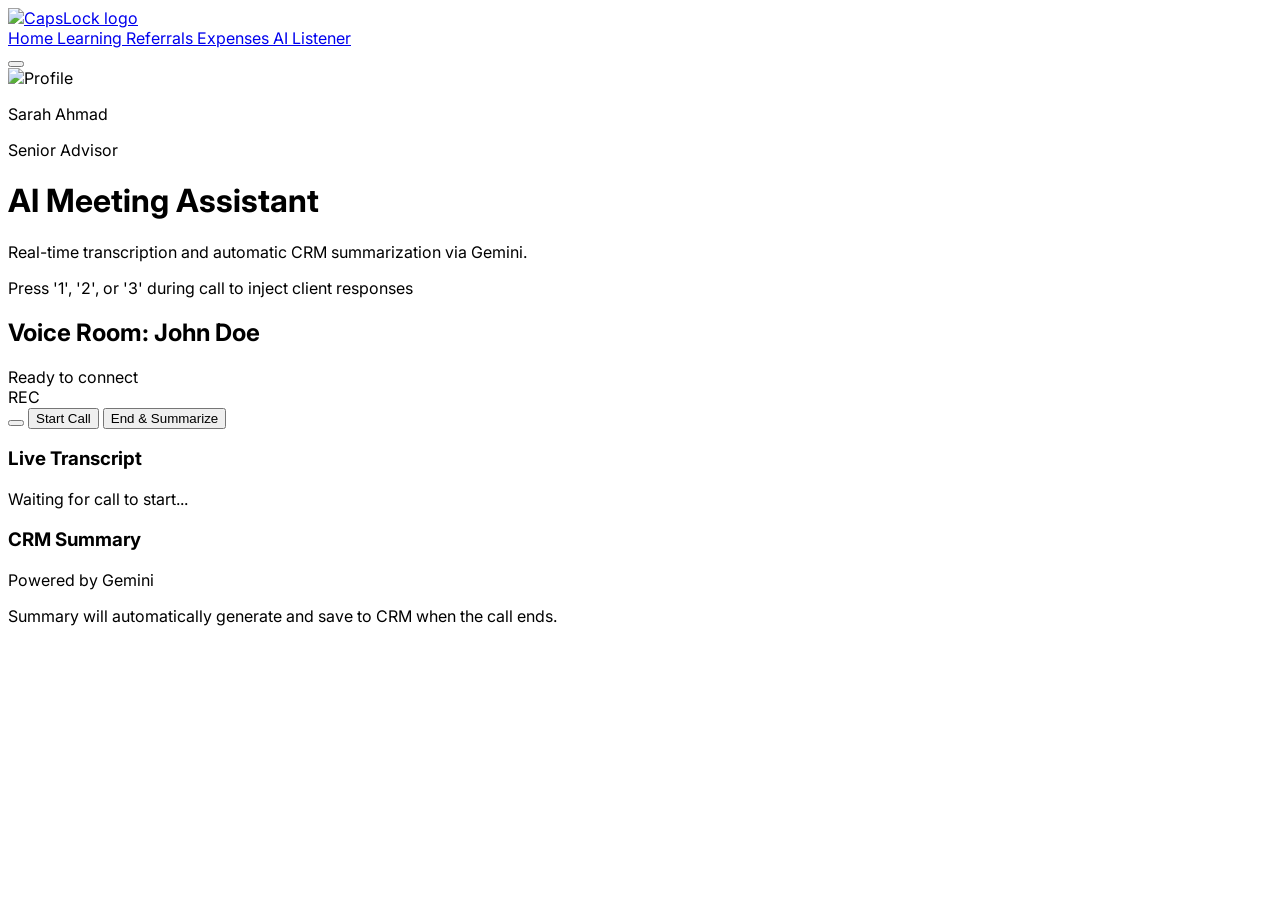
==== pages/ai-listener.html @ 7cb8f977 "added AI Listener, nav bar not working together yet" ====
<!DOCTYPE html>
<html lang="en">
<head>
    <meta charset="UTF-8">
    <meta name="viewport" content="width=device-width, initial-scale=1.0">
    <title>CapsLock — AI Listener</title>
    
    <!-- Load Tailwind CSS -->
    <script src="https://cdn.tailwindcss.com"></script>
    <!-- Load Inter Font -->
    <link href="https://fonts.googleapis.com/css2?family=Inter:wght@300;400;500;600;700;800;900&display=swap" rel="stylesheet">
    <!-- Load Phosphor Icons -->
    <script src="https://unpkg.com/@phosphor-icons/web"></script>
    
    <!-- Link to your external CSS files -->
    <link rel="stylesheet" href="../css/style.css">
    <link rel="stylesheet" href="../css/ai-listener.css">
</head>
<body class="bg-slate-50 text-slate-900 min-h-screen flex flex-col relative overflow-x-hidden">

  <!-- NAVBAR -->
  <nav class="border-b border-slate-200 bg-white/80 backdrop-blur-md sticky top-0 z-40 shadow-sm">
    <div class="max-w-7xl mx-auto px-4 sm:px-6 lg:px-8">
      <div class="relative flex items-center justify-between h-16 gap-3">

        <!-- LEFT: Logo Only -->
        <a href="../index.html" class="flex items-center shrink-0 group z-10">
          <img src="../CapslockLogo.jpeg" alt="CapsLock logo" class="h-10 w-10 object-contain group-hover:scale-105 transition-transform">
        </a>

        <!-- CENTER: Navigation tabs -->
        <div class="hidden md:flex flex-1 justify-center">
          <div class="flex items-center gap-1 bg-slate-100 p-1.5 rounded-xl border border-slate-200/60">
            <a href="../index.html" class="flex items-center gap-2 px-4 py-2 rounded-lg text-sm font-medium text-slate-500 hover:text-slate-900 hover:bg-slate-200/50 transition-colors">
              <i class="ph ph-house text-lg"></i><span>Home</span>
            </a>
            <a href="learning.html" class="flex items-center gap-2 px-4 py-2 rounded-lg text-sm font-medium text-slate-500 hover:text-slate-900 hover:bg-slate-200/50 transition-colors">
              <i class="ph ph-graduation-cap text-lg"></i><span>Learning</span>
            </a>
            <a href="leaderboard.html" class="flex items-center gap-2 px-4 py-2 rounded-lg text-sm font-medium text-slate-500 hover:text-slate-900 hover:bg-slate-200/50 transition-colors">
              <i class="ph ph-users-three text-lg"></i><span>Referrals</span>
            </a>
            <a href="expenses.html" class="flex items-center gap-2 px-4 py-2 rounded-lg text-sm font-medium text-slate-500 hover:text-slate-900 hover:bg-slate-200/50 transition-colors">
              <i class="ph ph-receipt text-lg"></i><span>Expenses</span>
            </a>
            <!-- Active State Tab -->
            <a href="ai-listener.html" class="flex items-center gap-2 px-4 py-2 rounded-lg text-sm font-medium bg-blue-600 text-white shadow-sm transition-colors">
              <i class="ph ph-ear text-lg"></i><span>AI Listener</span>
            </a>
          </div>
        </div>

        <!-- RIGHT: Bell + Vertical Line + Profile -->
        <div class="flex items-center gap-5 shrink-0 z-10">
          
          <!-- Bell Notification -->
          <div class="relative flex items-center">
            <button id="bell-trigger" class="text-slate-500 hover:text-blue-600 transition-colors flex items-center justify-center">
              <i class="ph ph-bell text-2xl"></i>
              <span id="bell-dot" class="absolute top-0 right-0 w-2.5 h-2.5 bg-blue-600 rounded-full ring-2 ring-white"></span>
            </button>
          </div>

          <!-- Divider Line -->
          <div class="hidden sm:block w-px h-8 bg-slate-200 shrink-0"></div>

          <!-- Profile -->
          <div class="relative shrink-0 flex items-center gap-3">
            <img src="https://ui-avatars.com/api/?name=Sarah+Ahmad&background=2563eb&color=fff&rounded=full&bold=true" alt="Profile" class="w-10 h-10 rounded-full">
            <div class="hidden sm:block text-left">
              <p class="text-sm font-bold text-slate-900 leading-tight">Sarah Ahmad</p>
              <p class="text-xs text-slate-500 leading-tight">Senior Advisor</p>
            </div>
          </div>

        </div>

      </div>
    </div>
  </nav>

    <!-- MAIN AI LISTENER CONTENT -->
    <main class="flex-1 w-full max-w-7xl mx-auto px-4 sm:px-6 lg:px-8 py-6 flex flex-col h-[calc(100vh-64px)]">
        
        <div class="flex justify-between items-end mb-4">
            <div>
                <h1 class="text-2xl font-bold text-slate-900 tracking-tight flex items-center gap-2">
                    <i class="ph-fill ph-magic-wand text-blue-600"></i> AI Meeting Assistant
                </h1>
                <p class="text-slate-500 text-sm mt-1">Real-time transcription and automatic CRM summarization via Gemini.</p>
            </div>
            
            <!-- HACKATHON STAGE MAGIC HINT -->
            <div class="flex gap-2">
                <div class="px-3 py-1.5 text-xs font-semibold bg-indigo-50 text-indigo-600 border border-indigo-200 rounded-md flex items-center gap-1 shadow-sm">
                    <i class="ph ph-keyboard"></i> Press '1', '2', or '3' during call to inject client responses
                </div>
            </div>
        </div>

        <!-- VOICE CALL DASHBOARD -->
        <div class="bg-slate-900 rounded-2xl p-5 shadow-lg border border-slate-800 flex flex-col sm:flex-row justify-between items-center gap-6 mb-6">
            <!-- Client Info -->
            <div class="flex items-center gap-4 w-full sm:w-auto">
               <div class="w-14 h-14 rounded-full bg-slate-800 flex items-center justify-center border-2 border-slate-700 relative shrink-0">
                   <i class="ph ph-user text-2xl text-slate-400"></i>
                   <!-- Pulse ring when active -->
                   <div id="recording-pulse-ring" class="absolute inset-0 rounded-full border border-red-500 recording-pulse hidden"></div>
               </div>
               <div>
                   <h2 class="text-white font-bold text-lg leading-tight">Voice Room: John Doe</h2>
                   <div class="flex items-center gap-2 mt-1">
                       <span id="call-status-text" class="text-slate-400 text-sm">Ready to connect</span>
                       <div id="recording-badge" class="hidden flex items-center gap-1.5 bg-red-500/20 text-red-400 text-xs px-2 py-0.5 rounded-full border border-red-500/30">
                           <div class="w-1.5 h-1.5 bg-red-500 rounded-full"></div> REC
                       </div>
                   </div>
               </div>
            </div>

            <!-- Audio Waves (CSS Animation) -->
            <div id="audio-visualizer" class="hidden flex items-center gap-1.5 h-8">
               <div class="w-1.5 bg-blue-500 rounded-full h-full animate-[wave_1s_ease-in-out_infinite]"></div>
               <div class="w-1.5 bg-indigo-500 rounded-full h-3/4 animate-[wave_1.2s_ease-in-out_infinite_0.1s]"></div>
               <div class="w-1.5 bg-purple-500 rounded-full h-1/2 animate-[wave_0.8s_ease-in-out_infinite_0.2s]"></div>
               <div class="w-1.5 bg-indigo-500 rounded-full h-4/5 animate-[wave_1.1s_ease-in-out_infinite_0.3s]"></div>
               <div class="w-1.5 bg-blue-500 rounded-full h-full animate-[wave_0.9s_ease-in-out_infinite_0.4s]"></div>
               <div class="w-1.5 bg-indigo-500 rounded-full h-2/3 animate-[wave_1.3s_ease-in-out_infinite_0.15s]"></div>
               <div class="w-1.5 bg-purple-500 rounded-full h-full animate-[wave_1.0s_ease-in-out_infinite_0.25s]"></div>
            </div>

            <!-- Controls -->
            <div class="flex items-center gap-3 w-full sm:w-auto justify-end">
                <button class="w-10 h-10 rounded-full bg-slate-800 text-white hover:bg-slate-700 transition flex items-center justify-center">
                    <i class="ph ph-microphone"></i>
                </button>
                <button id="start-btn" onclick="startMeeting()" class="px-5 py-2.5 bg-emerald-600 hover:bg-emerald-500 text-white rounded-full font-semibold flex items-center gap-2 shadow-lg shadow-emerald-900/50 transition">
                    <i class="ph ph-phone-call text-lg"></i> Start Call
                </button>
                <button id="end-btn" onclick="endMeeting()" class="hidden px-5 py-2.5 bg-red-600 hover:bg-red-500 text-white rounded-full font-semibold flex items-center gap-2 shadow-lg shadow-red-900/50 transition">
                    <i class="ph ph-phone-disconnect text-lg"></i> End & Summarize
                </button>
            </div>
        </div>

        <!-- 2-COLUMN GRID: TRANSCRIPT & SUMMARY -->
        <div class="flex-1 grid grid-cols-1 lg:grid-cols-2 gap-6 min-h-0">
            
            <!-- LIVE TRANSCRIPT -->
            <div class="bg-white rounded-2xl shadow-sm border border-slate-200 flex flex-col h-full">
                <div class="px-4 py-3 border-b border-slate-100 flex items-center justify-between bg-slate-50/50 rounded-t-2xl">
                    <h3 class="text-sm font-bold text-slate-900 flex items-center gap-2">
                        <i class="ph ph-text-align-left text-blue-600"></i> Live Transcript
                    </h3>
                </div>
                <div id="transcript-box" class="p-6 flex-1 overflow-y-auto custom-scrollbar text-sm text-slate-600 leading-relaxed">
                    <div class="flex flex-col items-center justify-center h-full text-slate-400">
                        <i class="ph ph-microphone-stage text-4xl mb-2 opacity-50"></i>
                        <p class="italic">Waiting for call to start...</p>
                    </div>
                </div>
            </div>

            <!-- GEMINI AI SUMMARY -->
            <div class="bg-white rounded-2xl shadow-sm border border-slate-200 flex flex-col h-full relative overflow-hidden">
                <div class="absolute top-0 left-0 w-full h-1 bg-gradient-to-r from-blue-400 via-indigo-500 to-purple-500"></div>
                <div class="px-4 py-3 border-b border-slate-100 flex items-center justify-between bg-slate-50/50">
                    <h3 class="text-sm font-bold text-slate-900 flex items-center gap-2">
                        <i class="ph-fill ph-sparkle text-indigo-600"></i> CRM Summary 
                    </h3>
                    <span class="text-[10px] font-bold bg-indigo-50 text-indigo-600 px-2 py-0.5 rounded border border-indigo-100">Powered by Gemini</span>
                </div>
                <div id="summary-box" class="p-6 flex-1 overflow-y-auto custom-scrollbar text-sm text-slate-800">
                    <div class="flex flex-col items-center justify-center h-full text-slate-400">
                        <i class="ph ph-brain text-4xl mb-2 opacity-50"></i>
                        <p class="text-xs text-center px-4">Summary will automatically generate and save to CRM when the call ends.</p>
                    </div>
                </div>
            </div>

        </div>
    </main>

    <!-- External JS logic -->
    <script src="../js/ai-listener.js"></script>
</body>
</html>
---- css/style.css ----
body {
  font-family: 'Inter', sans-serif;
}

/* Card entrance animation */
.entrance {
  animation: cardIn 0.5s cubic-bezier(0.4, 0, 0.2, 1) backwards;
}
@keyframes cardIn {
  from { opacity: 0; transform: translateY(10px) scale(0.98); }
  to { opacity: 1; transform: translateY(0) scale(1); }
}

/* Dropdown panels */
.dropdown-panel {
  transform-origin: top right;
  transition: opacity 0.18s ease, transform 0.18s ease;
}
.hidden-panel {
  opacity: 0;
  transform: scale(0.96) translateY(-4px);
  pointer-events: none;
}
.open-panel {
  opacity: 1 !important;
  transform: scale(1) translateY(0) !important;
  pointer-events: auto !important;
}
/* App Nav Links */
.app-nav-link {
  display: flex;
  align-items: center;
  gap: 6px;
  padding: 8px 16px;
  border-radius: 6px;
  font-size: 13px;
  font-weight: 500;
  text-decoration: none;
  transition: background-color 0.2s ease, color 0.2s ease;
  color: #64748b;
}

.app-nav-link:hover {
  color: #1e293b;
  background-color: #f1f5f9;
}

.app-nav-active {
  background-color: #2563eb !important;
  color: white !important;
  box-shadow: 0 1px 3px rgba(37, 99, 235, 0.3);
}

.icon-btn {
  transition: background-color 0.15s ease, color 0.15s ease, transform 0.15s ease;
}

.icon-btn:active {
  transform: scale(0.92);
}
---- css/ai-listener.css ----
/* =========================================
AI Listener Dashboard Styles
========================================= */

/* Custom scrollbar for the transcript and summary boxes */
.custom-scrollbar::-webkit-scrollbar {
width: 6px;
}
.custom-scrollbar::-webkit-scrollbar-track {
background: #f1f5f9;
border-radius: 4px;
}
.custom-scrollbar::-webkit-scrollbar-thumb {
background: #cbd5e1;
border-radius: 4px;
}
.custom-scrollbar::-webkit-scrollbar-thumb:hover {
background: #94a3b8;
}

/* Pulse animation for the live recording indicator ring */
@keyframes pulse-ring {
0% { transform: scale(0.8); box-shadow: 0 0 0 0 rgba(239, 68, 68, 0.7); }
70% { transform: scale(1); box-shadow: 0 0 0 10px rgba(239, 68, 68, 0); }
100% { transform: scale(0.8); box-shadow: 0 0 0 0 rgba(239, 68, 68, 0); }
}

.recording-pulse {
animation: pulse-ring 2s infinite;
}

/* Shimmer effect for Gemini AI loading state */
.shimmer {
background: linear-gradient(90deg, #f1f5f9 25%, #e2e8f0 50%, #f1f5f9 75%);
background-size: 200% 100%;
animation: shimmer 1.5s infinite;
}

@keyframes shimmer {
0% { background-position: 200% 0; }
100% { background-position: -200% 0; }
}

/* Audio Wave Animation for the Voice Dashboard Visualizer */
@keyframes wave {
0%, 100% { transform: scaleY(0.5); }
50% { transform: scaleY(1.2); }
}
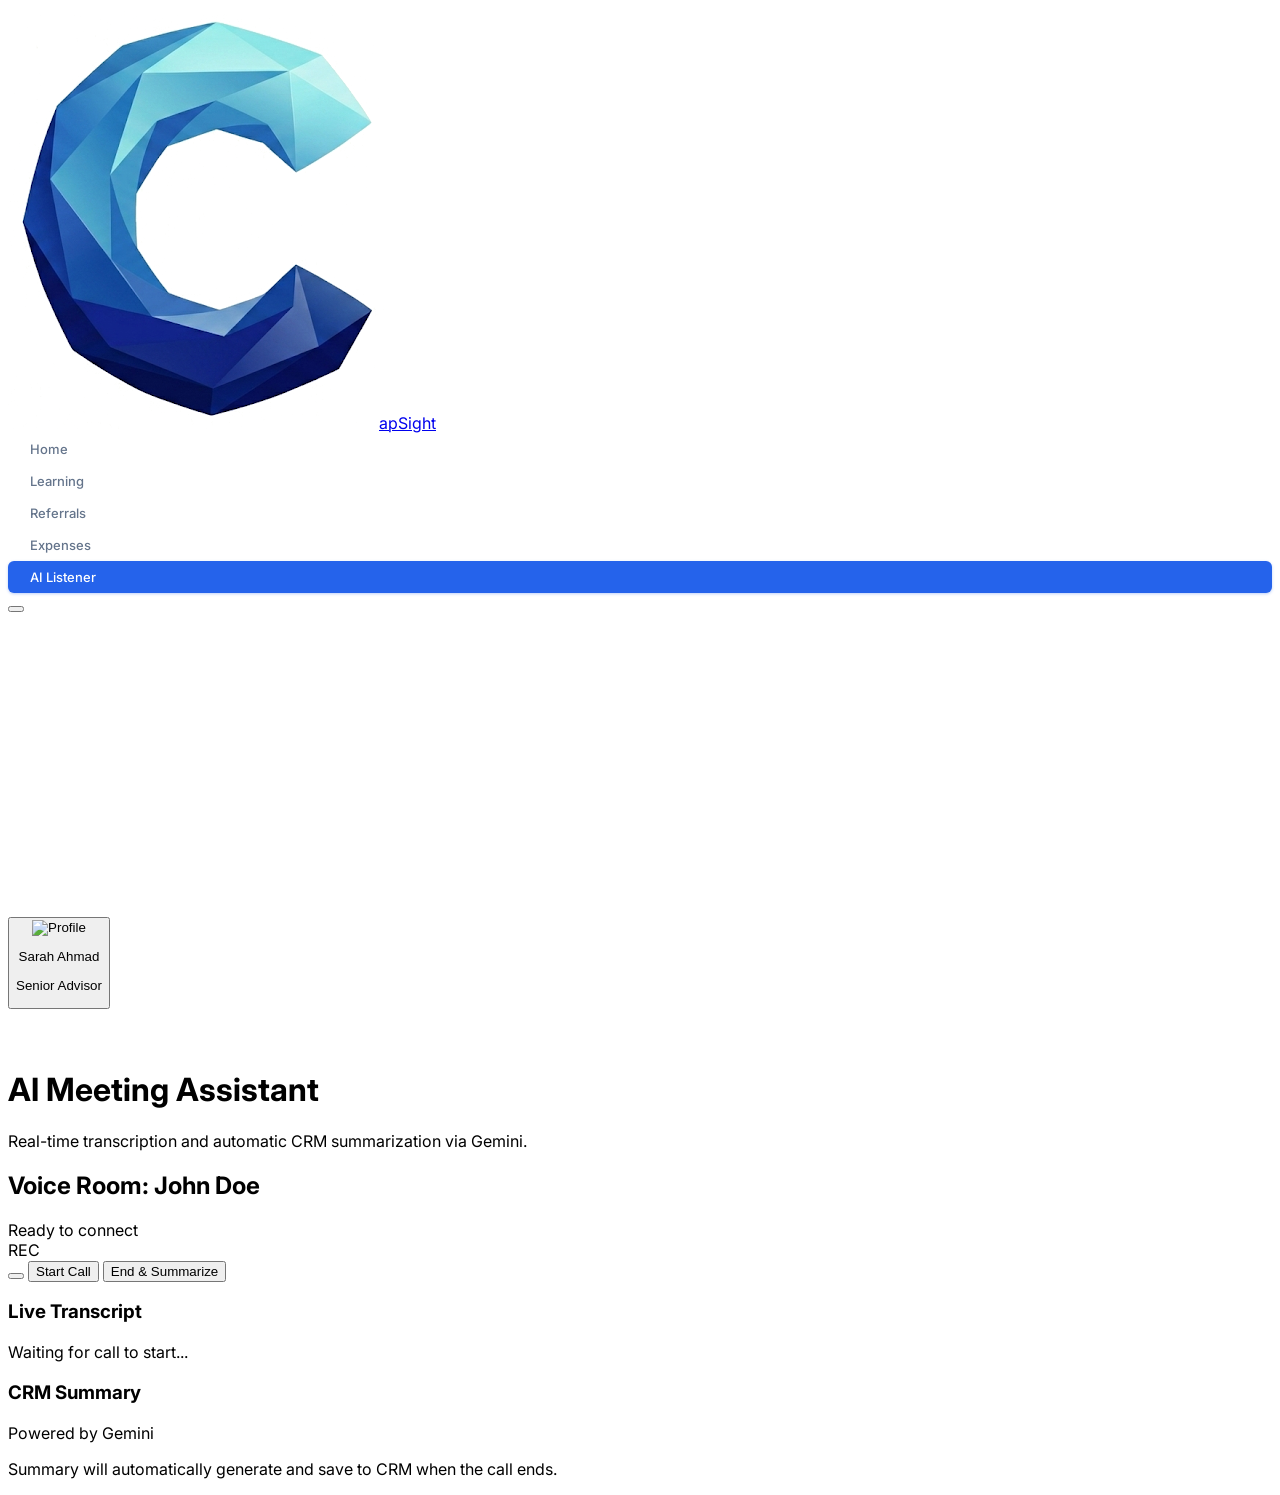
==== commit 4fce9368: "added ai feature" ====
--- a/pages/ai-listener.html
+++ b/pages/ai-listener.html
@@ -13,71 +13,109 @@
     <script src="https://unpkg.com/@phosphor-icons/web"></script>
     
     <!-- Link to your external CSS files -->
+     <link rel="stylesheet" href="../css/ai-listener.css">
     <link rel="stylesheet" href="../css/style.css">
-    <link rel="stylesheet" href="../css/ai-listener.css">
+    
 </head>
 <body class="bg-slate-50 text-slate-900 min-h-screen flex flex-col relative overflow-x-hidden">
 
   <!-- NAVBAR -->
-  <nav class="border-b border-slate-200 bg-white/80 backdrop-blur-md sticky top-0 z-40 shadow-sm">
-    <div class="max-w-7xl mx-auto px-4 sm:px-6 lg:px-8">
-      <div class="relative flex items-center justify-between h-16 gap-3">
-
-        <!-- LEFT: Logo Only -->
-        <a href="../index.html" class="flex items-center shrink-0 group z-10">
-          <img src="../CapslockLogo.jpeg" alt="CapsLock logo" class="h-10 w-10 object-contain group-hover:scale-105 transition-transform">
-        </a>
-
-        <!-- CENTER: Navigation tabs -->
-        <div class="hidden md:flex flex-1 justify-center">
-          <div class="flex items-center gap-1 bg-slate-100 p-1.5 rounded-xl border border-slate-200/60">
-            <a href="../index.html" class="flex items-center gap-2 px-4 py-2 rounded-lg text-sm font-medium text-slate-500 hover:text-slate-900 hover:bg-slate-200/50 transition-colors">
-              <i class="ph ph-house text-lg"></i><span>Home</span>
-            </a>
-            <a href="learning.html" class="flex items-center gap-2 px-4 py-2 rounded-lg text-sm font-medium text-slate-500 hover:text-slate-900 hover:bg-slate-200/50 transition-colors">
-              <i class="ph ph-graduation-cap text-lg"></i><span>Learning</span>
-            </a>
-            <a href="leaderboard.html" class="flex items-center gap-2 px-4 py-2 rounded-lg text-sm font-medium text-slate-500 hover:text-slate-900 hover:bg-slate-200/50 transition-colors">
-              <i class="ph ph-users-three text-lg"></i><span>Referrals</span>
-            </a>
-            <a href="expenses.html" class="flex items-center gap-2 px-4 py-2 rounded-lg text-sm font-medium text-slate-500 hover:text-slate-900 hover:bg-slate-200/50 transition-colors">
-              <i class="ph ph-receipt text-lg"></i><span>Expenses</span>
-            </a>
-            <!-- Active State Tab -->
-            <a href="ai-listener.html" class="flex items-center gap-2 px-4 py-2 rounded-lg text-sm font-medium bg-blue-600 text-white shadow-sm transition-colors">
-              <i class="ph ph-ear text-lg"></i><span>AI Listener</span>
-            </a>
+ <nav class="border-b border-slate-200 bg-white/80 backdrop-blur-md sticky top-0 z-40 shadow-sm">
+  <div class="max-w-7xl mx-auto px-4 sm:px-6 lg:px-8">
+    <div class="relative flex items-center justify-between h-16 gap-3">
+
+      <!-- LEFT: Logo -->
+      <a href="../index.html" class="flex items-center gap-2 shrink-0 group z-10">
+        <img src="../CapslockLogo.png" alt="CapsLock logo"
+             onerror="this.onerror=null;this.src='https://ui-avatars.com/api/?name=CL&background=2563eb&color=fff&rounded=true&bold=true';"
+             class="h-9 w-9 object-contain group-hover:scale-105 transition-transform">
+             <span class="text-base font-bold text-slate-900 tracking-tight" style="margin-left: -10px;">ap<span class="text-blue-600">Sight</span></span>
+      </a>
+
+      <!-- CENTER: Navigation tabs -->
+      <div class="hidden md:flex flex-1 justify-center">
+        <div class="flex items-center gap-1 bg-slate-100 p-1 rounded-lg border border-slate-200">
+          <a href="../index.html" class="app-nav-link app-nav-idle">
+            <i class="ph ph-house"></i><span>Home</span>
+          </a>
+          <a href="learning.html" class="app-nav-link app-nav-idle">
+            <i class="ph ph-graduation-cap"></i><span>Learning</span>
+          </a>
+          <a href="leaderboard.html" class="app-nav-link app-nav-idle">
+            <i class="ph ph-users-three"></i><span>Referrals</span>
+          </a>
+          <a href="expenses.html" class="app-nav-link app-nav-idle">
+            <i class="ph ph-receipt"></i><span>Expenses</span>
+          </a>
+          <a href="ai-listener.html" class="app-nav-link app-nav-active">
+            <i class="ph ph-ear-slash"></i><span>AI Listener</span>
+          </a>
+        </div>
+      </div>
+
+      <!-- RIGHT: Bell + Profile -->
+      <div class="flex items-center gap-1 shrink-0 z-10">
+        <div class="relative">
+          <button id="bell-trigger" class="icon-btn relative w-10 h-10 rounded-lg flex items-center justify-center text-slate-500 hover:text-blue-600 hover:bg-blue-50">
+            <i class="ph ph-bell text-xl"></i>
+            <span id="bell-dot" class="absolute top-2 right-2 w-2 h-2 bg-blue-600 rounded-full ring-2 ring-white"></span>
+          </button>
+
+          <div id="bell-dropdown" class="dropdown-panel hidden-panel absolute top-full right-0 mt-2 w-80 bg-white border border-slate-200 rounded-xl shadow-lg overflow-hidden z-50">
+            <div class="px-4 py-3 border-b border-slate-100 bg-slate-50 flex items-center justify-between">
+              <p class="text-sm font-bold text-slate-900">Notifications</p>
+              <span class="text-xs text-blue-600 font-medium">2 new</span>
+            </div>
+            <div class="max-h-72 overflow-y-auto divide-y divide-slate-100">
+              <div class="px-4 py-3 flex gap-3 hover:bg-slate-50 transition-colors">
+                <div class="w-8 h-8 rounded-lg bg-blue-50 text-blue-600 flex items-center justify-center shrink-0 border border-blue-100"><i class="ph ph-trophy text-sm"></i></div>
+                <div>
+                  <p class="text-sm text-slate-900 font-medium">Risk Management module unlocked</p>
+                  <p class="text-xs text-slate-400 mt-0.5">Just now</p>
+                </div>
+              </div>
+              <div class="px-4 py-3 flex gap-3 hover:bg-slate-50 transition-colors">
+                <div class="w-8 h-8 rounded-lg bg-blue-50 text-blue-600 flex items-center justify-center shrink-0 border border-blue-100"><i class="ph ph-calendar-check text-sm"></i></div>
+                <div>
+                  <p class="text-sm text-slate-900 font-medium">Q3 Market Outlook starts tomorrow</p>
+                  <p class="text-xs text-slate-400 mt-0.5">3 hours ago</p>
+                </div>
+              </div>
+              <div class="px-4 py-3 flex gap-3 hover:bg-slate-50 transition-colors">
+                <div class="w-8 h-8 rounded-lg bg-slate-100 text-slate-500 flex items-center justify-center shrink-0 border border-slate-200"><i class="ph ph-info text-sm"></i></div>
+                <div>
+                  <p class="text-sm text-slate-900 font-medium">Annual target raised to 30 points</p>
+                  <p class="text-xs text-slate-400 mt-0.5">2 days ago</p>
+                </div>
+              </div>
+            </div>
           </div>
         </div>
 
-        <!-- RIGHT: Bell + Vertical Line + Profile -->
-        <div class="flex items-center gap-5 shrink-0 z-10">
-          
-          <!-- Bell Notification -->
-          <div class="relative flex items-center">
-            <button id="bell-trigger" class="text-slate-500 hover:text-blue-600 transition-colors flex items-center justify-center">
-              <i class="ph ph-bell text-2xl"></i>
-              <span id="bell-dot" class="absolute top-0 right-0 w-2.5 h-2.5 bg-blue-600 rounded-full ring-2 ring-white"></span>
-            </button>
+        <div class="hidden sm:block w-px h-8 bg-slate-200 shrink-0"></div>
+
+        <div class="relative shrink-0">
+          <button id="profile-trigger" class="flex items-center gap-2.5 group">
+            <img src="https://ui-avatars.com/api/?name=Sarah+Ahmad&background=2563eb&color=fff&rounded=true&bold=true" alt="Profile" class="w-10 h-10 rounded-full ring-2 ring-slate-200 group-hover:ring-blue-400 transition-all">
+            <div class="hidden sm:block text-left">
+              <p class="text-sm font-semibold text-slate-900 leading-tight">Sarah Ahmad</p>
+              <p class="text-xs text-slate-500 leading-tight">Senior Advisor</p>
+            </div>
+            <i class="ph ph-caret-down hidden sm:block text-slate-400 text-xs group-hover:text-blue-600 transition-colors"></i>
+          </button>
+
+          <div id="profile-dropdown" data-origin="right" class="dropdown-panel hidden-panel absolute top-full right-0 mt-2 w-48 bg-white border border-slate-200 rounded-xl shadow-lg py-2 z-50">
+            <a href="#" class="flex items-center gap-2.5 px-4 py-2 text-sm text-slate-600 hover:bg-blue-50 hover:text-blue-600 transition-colors"><i class="ph ph-user-circle text-base"></i> My Profile</a>
+            <a href="#" class="flex items-center gap-2.5 px-4 py-2 text-sm text-slate-600 hover:bg-blue-50 hover:text-blue-600 transition-colors"><i class="ph ph-gear-six text-base"></i> Settings</a>
+            <div class="h-px bg-slate-100 my-1.5"></div>
+            <a href="#" onclick="handleLogout()" class="flex items-center gap-2.5 px-4 py-2 text-sm text-slate-600 hover:bg-red-50 hover:text-red-600 transition-colors"><i class="ph ph-sign-out text-base"></i> Sign out</a>
           </div>
-
-          <!-- Divider Line -->
-          <div class="hidden sm:block w-px h-8 bg-slate-200 shrink-0"></div>
-
-          <!-- Profile -->
-          <div class="relative shrink-0 flex items-center gap-3">
-            <img src="https://ui-avatars.com/api/?name=Sarah+Ahmad&background=2563eb&color=fff&rounded=full&bold=true" alt="Profile" class="w-10 h-10 rounded-full">
-            <div class="hidden sm:block text-left">
-              <p class="text-sm font-bold text-slate-900 leading-tight">Sarah Ahmad</p>
-              <p class="text-xs text-slate-500 leading-tight">Senior Advisor</p>
-            </div>
-          </div>
-
-        </div>
-
+        </div>
       </div>
+
     </div>
-  </nav>
+  </div>
+</nav>
 
     <!-- MAIN AI LISTENER CONTENT -->
     <main class="flex-1 w-full max-w-7xl mx-auto px-4 sm:px-6 lg:px-8 py-6 flex flex-col h-[calc(100vh-64px)]">
@@ -93,7 +131,7 @@
             <!-- HACKATHON STAGE MAGIC HINT -->
             <div class="flex gap-2">
                 <div class="px-3 py-1.5 text-xs font-semibold bg-indigo-50 text-indigo-600 border border-indigo-200 rounded-md flex items-center gap-1 shadow-sm">
-                    <i class="ph ph-keyboard"></i> Press '1', '2', or '3' during call to inject client responses
+                    <i class="ph ph-keyboard"></i>
                 </div>
             </div>
         </div>
@@ -182,6 +220,8 @@
     </main>
 
     <!-- External JS logic -->
+     <script src="../js/nav.js"></script>
     <script src="../js/ai-listener.js"></script>
 </body>
-</html>+</html>
+<!--  -->
--- a/css/ai-listener.css
+++ b/css/ai-listener.css
@@ -45,4 +45,5 @@
 @keyframes wave {
 0%, 100% { transform: scaleY(0.5); }
 50% { transform: scaleY(1.2); }
-}+}
+/*  */
